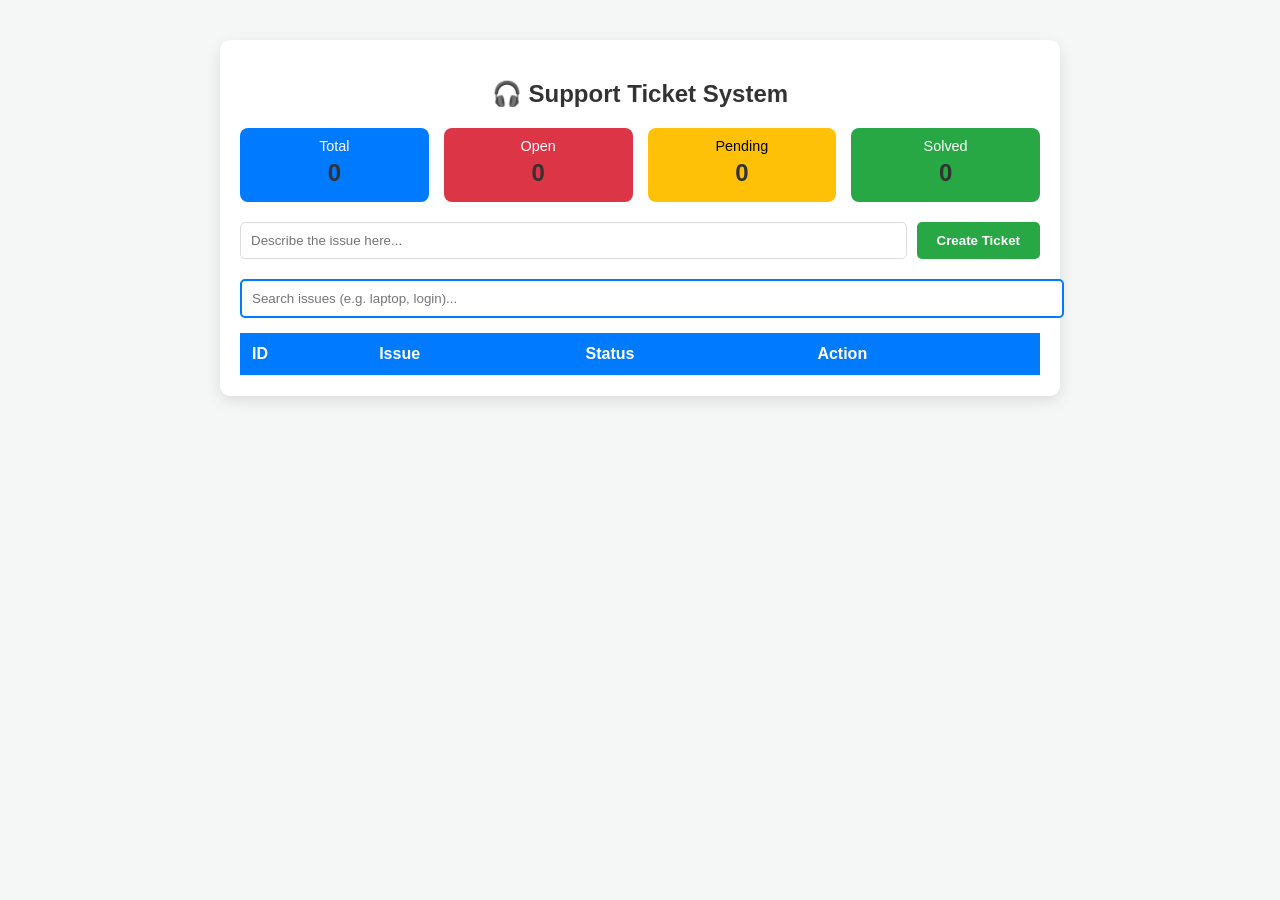
==== src/main/resources/static/index.html @ 5acddfb4 "Initial commit: Completed Support Ticket Dashboard" ====
<!DOCTYPE html>
<html lang="en">
<head>
    <meta charset="UTF-8">
    <meta name="viewport" content="width=device-width, initial-scale=1.0">
    <title>BPO Support Desk</title>
    <style>
        body { font-family: 'Segoe UI', Arial, sans-serif; margin: 40px; background-color: #f4f7f6; }
        .container { max-width: 800px; margin: auto; background: white; padding: 20px; border-radius: 10px; box-shadow: 0 5px 15px rgba(0,0,0,0.1); }
        h2 { text-align: center; color: #333; }
        .input-area { display: flex; gap: 10px; margin-bottom: 20px; }
        input { flex: 1; padding: 10px; border: 1px solid #ddd; border-radius: 5px; }
        button { padding: 10px 20px; cursor: pointer; border: none; border-radius: 5px; font-weight: bold; }
        .btn-save { background-color: #28a745; color: white; }
        .btn-delete { background-color: #dc3545; color: white; padding: 5px 10px; }
        table { width: 100%; border-collapse: collapse; }
        th, td { padding: 12px; border-bottom: 1px solid #eee; text-align: left; }
        th { background-color: #007bff; color: white; }
        .status { background: #eee; padding: 3px 8px; border-radius: 4px; font-size: 0.9em; }
    </style>
</head>
<body>

<div class="container">
    <h2>🎧 Support Ticket System</h2>

    <div style="display: flex; gap: 15px; margin-bottom: 20px; text-align: center;">
        <div style="flex: 1; background: #007bff; color: white; padding: 10px; border-radius: 8px;">
            <p style="margin: 0; font-size: 0.9em;">Total</p>
            <h2 id="totalCount" style="margin: 5px 0;">0</h2>
        </div>
        <div style="flex: 1; background: #dc3545; color: white; padding: 10px; border-radius: 8px;">
            <p style="margin: 0; font-size: 0.9em;">Open</p>
            <h2 id="openCount" style="margin: 5px 0;">0</h2>
        </div>
        <div style="flex: 1; background: #ffc107; color: black; padding: 10px; border-radius: 8px;">
            <p style="margin: 0; font-size: 0.9em;">Pending</p>
            <h2 id="pendingCount" style="margin: 5px 0;">0</h2>
        </div>
        <div style="flex: 1; background: #28a745; color: white; padding: 10px; border-radius: 8px;">
            <p style="margin: 0; font-size: 0.9em;">Solved</p>
            <h2 id="solvedCount" style="margin: 5px 0;">0</h2>
        </div>
    </div>

    <div class="input-area">
        <input type="text" id="issueInput" placeholder="Describe the issue here...">
        <button class="btn-save" onclick="createTicket()">Create Ticket</button>
    </div>

    <div style="margin-bottom: 15px;">
        <input type="text" id="searchInput" placeholder="Search issues (e.g. laptop, login)..."
               onkeyup="searchTickets()" style="width: 100%; border: 2px solid #007bff;">
    </div>

    <table>
        <thead>
        <tr>
            <th>ID</th>
            <th>Issue</th>
            <th>Status</th>
            <th>Action</th>
        </tr>
        </thead>
        <tbody id="ticketTableBody">
        </tbody>
    </table>
</div>

<script>
    const API_URL = "http://localhost:8080";

    function updateDashboardStats(tickets) {
        const total = tickets.length;

        // .trim() extra spaces hata dega aur .toUpperCase() spelling match karega
        const open = tickets.filter(t => {
            const s = t.status ? t.status.trim().toUpperCase() : "";
            return s === 'OPEN' || s === ''; // Agar status khali hai toh use bhi OPEN maano
        }).length;

        const pending = tickets.filter(t => t.status && t.status.trim().toUpperCase() === 'PENDING').length;
        const solved = tickets.filter(t => t.status && t.status.trim().toUpperCase() === 'SOLVED').length;

        document.getElementById('totalCount').innerText = total;
        document.getElementById('openCount').innerText = open;
        document.getElementById('pendingCount').innerText = pending;
        document.getElementById('solvedCount').innerText = solved;
    }
    // 1. Fetch all tickets
    async function fetchTickets() {
        try {
            const response = await fetch(API_URL + "/all-tickets");
            const tickets = await response.json();
            updateDashboardStats(tickets); // Stats update karne ke liye
            const tableBody = document.getElementById('ticketTableBody');
            tableBody.innerHTML = "";

            tickets.forEach(function(ticket) {
                // 1. Status ke hisaab se color choose karo
                let bgColor = "white"; // Default color
                let textColor = "black";

                if (ticket.status === 'SOLVED') {
                    bgColor = "#d4edda"; // Light Green
                    textColor = "#155724";
                } else if (ticket.status === 'PENDING') {
                    bgColor = "#fff3cd"; // Light Yellow
                    textColor = "#856404";
                } else if (ticket.status === 'OPEN') {
                    bgColor = "#f8d7da"; // Light Red
                    textColor = "#721c24";
                }

                // 2. <tr> tag mein style="background-color: ${bgColor}" dalo
                tableBody.innerHTML += `
        <tr style="background-color: ${bgColor}; color: ${textColor}; transition: 0.3s;">
            <td>${ticket.id}</td>
            <td style="font-weight: 500;">${ticket.issue}</td>
            <td>
                <select id="status-${ticket.id}" onchange="changeStatus(${ticket.id}, '${ticket.issue}')" style="padding:5px; border-radius:4px; border:1px solid #ccc;">
                    <option value="OPEN" ${ticket.status === 'OPEN' ? 'selected' : ''}>OPEN</option>
                    <option value="PENDING" ${ticket.status === 'PENDING' ? 'selected' : ''}>PENDING</option>
                    <option value="SOLVED" ${ticket.status === 'SOLVED' ? 'selected' : ''}>SOLVED</option>
                </select>
            </td>
            <td>
                <button class="btn-delete" onclick="deleteTicket(${ticket.id})" style="background:#dc3545; color:white; border:none; padding:5px 10px; border-radius:4px; cursor:pointer;">Delete</button>
            </td>
        </tr>
    `;
            });
        } catch (error) {
            console.error("Error fetching data:", error);
        }
    }

    // 2. Create a new ticket
    async function createTicket() {
        const issueInput = document.getElementById('issueInput');
        const issueValue = issueInput.value;

        if (!issueValue) {
            alert("Please enter an issue!");
            return;
        }

        const ticketData = {
            issue: issueValue,
            status: "OPEN"
        };

        try {
            const response = await fetch(API_URL + "/create-ticket", {
                method: "POST",
                headers: { "Content-Type": "application/json" },
                body: JSON.stringify(ticketData)
            });

            if (response.ok) {
                issueInput.value = ""; // Input clear karo
                fetchTickets(); // List refresh karo
            }
        } catch (error) {
            console.error("Error saving ticket:", error);
        }
    }

    // 3. Delete a ticket
    async function deleteTicket(id) {
        if (confirm("Are you sure you want to delete this?")) {
            try {
                await fetch(API_URL + "/delete-ticket/" + id, {
                    method: "DELETE"
                });
                fetchTickets(); // List refresh karo
            } catch (error) {
                console.error("Error deleting ticket:", error);
            }
        }
    }

    // 4. Update status
    async function updateStatus(id, issueText) {
        // Hum ek object banayenge jisme status "RESOLVED" hoga
        const updatedData = {
            issue: issueText,
            status: "RESOLVED"
        };

        try {
            const response = await fetch(API_URL + "/update-ticket/" + id, {
                method: "PUT",
                headers: { "Content-Type": "application/json" },
                body: JSON.stringify(updatedData)
            });

            if (response.ok) {
                alert("Ticket Resolved!");
                fetchTickets(); // Table refresh karo naya status dikhane ke liye
            }
        } catch (error) {
            console.error("Update Error:", error);
        }
    }

    // Change status
    async function changeStatus(id, issueText) {
        // Dropdown se nayi value uthao
        const newStatus = document.getElementById(`status-${id}`).value;

        const updatedData = {
            issue: issueText,
            status: newStatus
        };

        try {
            const response = await fetch(API_URL + "/update-ticket/" + id, {
                method: "PUT",
                headers: { "Content-Type": "application/json" },
                body: JSON.stringify(updatedData)
            });

            if (response.ok) {
                console.log("Status updated to: " + newStatus);
                fetchTickets(); // Agar turant refresh chahiye tickets me or count me
            }
        } catch (error) {
            console.error("Update failed:", error);
        }
    }

// Ye function har key press par table ko filter krega (Backend ko call krega)
    async function searchTickets() {
        const keyword = document.getElementById('searchInput').value;

        // Agar search box khali hai, toh saare tickets dikhao
        if (!keyword) {
            fetchTickets();
            return;
        }

        try {
            // Backend ke search endpoint ko call karo
            const response = await fetch(API_URL + "/tickets/issue/" + keyword);
            const filteredTickets = await response.json();

            const tableBody = document.getElementById('ticketTableBody');
            tableBody.innerHTML = "";

            filteredTickets.forEach(ticket => {
                // Wahi same dropdown wala row yahan bhi aayega
                tableBody.innerHTML += `
                <tr>
                    <td>${ticket.id}</td>
                    <td>${ticket.issue}</td>
                    <td>
                        <select id="status-${ticket.id}" onchange="changeStatus(${ticket.id}, '${ticket.issue}')">
                            <option value="OPEN" ${ticket.status === 'OPEN' ? 'selected' : ''}>OPEN</option>
                            <option value="PENDING" ${ticket.status === 'PENDING' ? 'selected' : ''}>PENDING</option>
                            <option value="SOLVED" ${ticket.status === 'SOLVED' ? 'selected' : ''}>SOLVED</option>
                        </select>
                    </td>
                    <td><button class="btn-delete" onclick="deleteTicket(${ticket.id})">Delete</button></td>
                </tr>
            `;
            });
        } catch (error) {
            console.error("Search failed:", error);
        }
    }

    // Initial load
    fetchTickets();
</script>

</body>
</html>
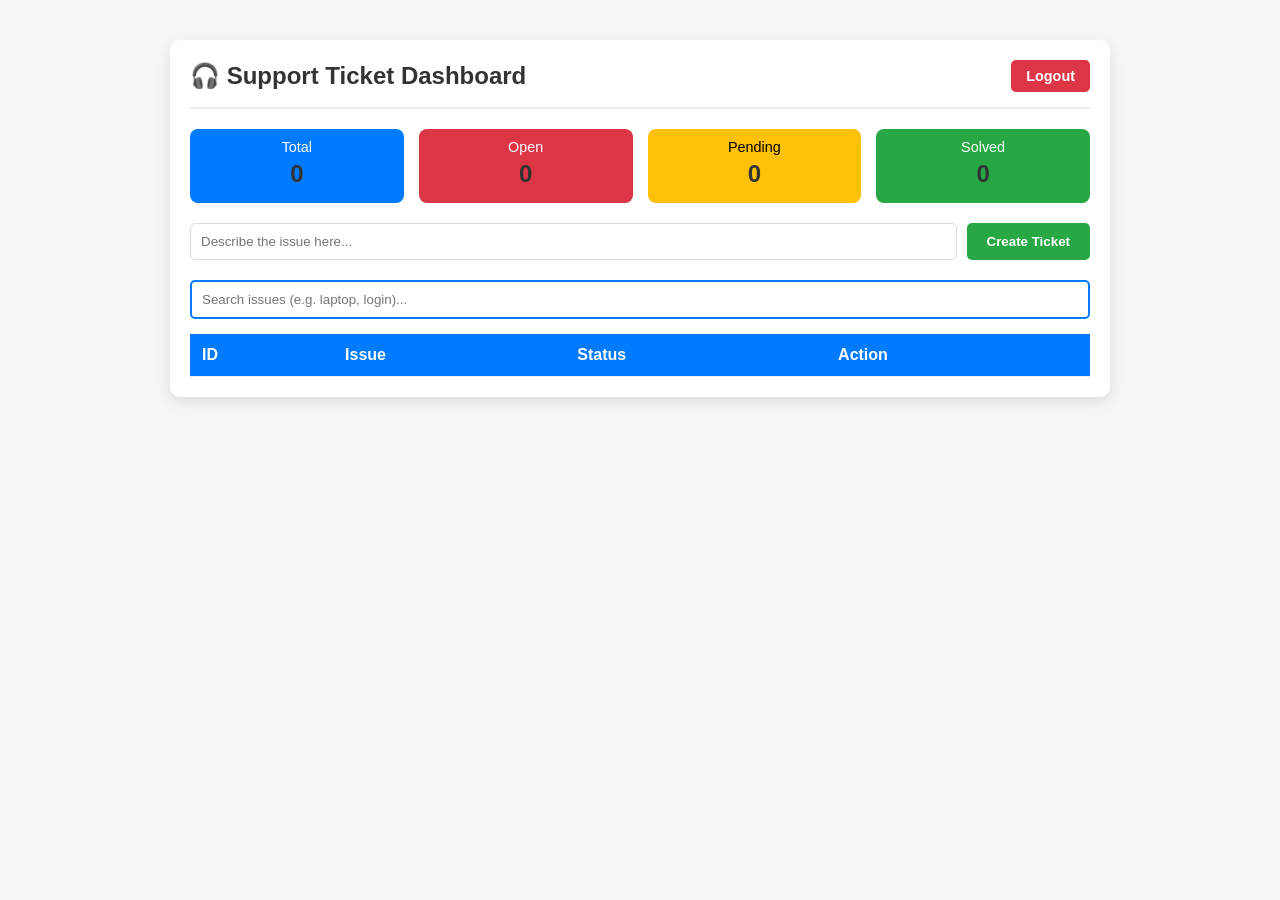
==== commit 85ca899b: "feat: custom dashboard UI integrated with live ticket counts and search functionality" ====
--- a/src/main/resources/static/index.html
+++ b/src/main/resources/static/index.html
@@ -3,11 +3,17 @@
 <head>
     <meta charset="UTF-8">
     <meta name="viewport" content="width=device-width, initial-scale=1.0">
-    <title>BPO Support Desk</title>
+    <title>BPO Support Desk - Admin Dashboard</title>
     <style>
         body { font-family: 'Segoe UI', Arial, sans-serif; margin: 40px; background-color: #f4f7f6; }
-        .container { max-width: 800px; margin: auto; background: white; padding: 20px; border-radius: 10px; box-shadow: 0 5px 15px rgba(0,0,0,0.1); }
-        h2 { text-align: center; color: #333; }
+        .container { max-width: 900px; margin: auto; background: white; padding: 20px; border-radius: 10px; box-shadow: 0 5px 15px rgba(0,0,0,0.1); }
+
+        /* Header and Logout styling */
+        .header-area { display: flex; justify-content: space-between; align-items: center; border-bottom: 2px solid #eee; padding-bottom: 15px; margin-bottom: 20px; }
+        h2 { margin: 0; color: #333; }
+        .btn-logout { background-color: #dc3545; color: white; padding: 8px 15px; border: none; border-radius: 5px; text-decoration: none; font-weight: bold; font-size: 0.9em; cursor: pointer; }
+        .btn-logout:hover { background-color: #bd2130; }
+
         .input-area { display: flex; gap: 10px; margin-bottom: 20px; }
         input { flex: 1; padding: 10px; border: 1px solid #ddd; border-radius: 5px; }
         button { padding: 10px 20px; cursor: pointer; border: none; border-radius: 5px; font-weight: bold; }
@@ -16,13 +22,16 @@
         table { width: 100%; border-collapse: collapse; }
         th, td { padding: 12px; border-bottom: 1px solid #eee; text-align: left; }
         th { background-color: #007bff; color: white; }
-        .status { background: #eee; padding: 3px 8px; border-radius: 4px; font-size: 0.9em; }
     </style>
 </head>
 <body>
 
 <div class="container">
-    <h2>🎧 Support Ticket System</h2>
+
+    <div class="header-area">
+        <h2>🎧 Support Ticket Dashboard</h2>
+        <a href="/logout" class="btn-logout">Logout</a>
+    </div>
 
     <div style="display: flex; gap: 15px; margin-bottom: 20px; text-align: center;">
         <div style="flex: 1; background: #007bff; color: white; padding: 10px; border-radius: 8px;">
@@ -50,7 +59,7 @@
 
     <div style="margin-bottom: 15px;">
         <input type="text" id="searchInput" placeholder="Search issues (e.g. laptop, login)..."
-               onkeyup="searchTickets()" style="width: 100%; border: 2px solid #007bff;">
+               onkeyup="searchTickets()" style="width: 100%; border: 2px solid #007bff; border-radius: 5px; box-sizing: border-box;">
     </div>
 
     <table>
@@ -68,15 +77,14 @@
 </div>
 
 <script>
-    const API_URL = "http://localhost:8080";
+    // Ab hum same origin se run kar rahe hain, toh poora URL nahi chahiye
+    const API_URL = "";
 
     function updateDashboardStats(tickets) {
         const total = tickets.length;
-
-        // .trim() extra spaces hata dega aur .toUpperCase() spelling match karega
         const open = tickets.filter(t => {
             const s = t.status ? t.status.trim().toUpperCase() : "";
-            return s === 'OPEN' || s === ''; // Agar status khali hai toh use bhi OPEN maano
+            return s === 'OPEN' || s === '';
         }).length;
 
         const pending = tickets.filter(t => t.status && t.status.trim().toUpperCase() === 'PENDING').length;
@@ -87,48 +95,47 @@
         document.getElementById('pendingCount').innerText = pending;
         document.getElementById('solvedCount').innerText = solved;
     }
+
     // 1. Fetch all tickets
     async function fetchTickets() {
         try {
             const response = await fetch(API_URL + "/all-tickets");
             const tickets = await response.json();
-            updateDashboardStats(tickets); // Stats update karne ke liye
+            updateDashboardStats(tickets);
             const tableBody = document.getElementById('ticketTableBody');
             tableBody.innerHTML = "";
 
             tickets.forEach(function(ticket) {
-                // 1. Status ke hisaab se color choose karo
-                let bgColor = "white"; // Default color
+                let bgColor = "white";
                 let textColor = "black";
 
-                if (ticket.status === 'SOLVED') {
-                    bgColor = "#d4edda"; // Light Green
+                if (ticket.status === 'SOLVED' || ticket.status === 'SUCCESFULLY RESOLVED') {
+                    bgColor = "#d4edda";
                     textColor = "#155724";
                 } else if (ticket.status === 'PENDING') {
-                    bgColor = "#fff3cd"; // Light Yellow
+                    bgColor = "#fff3cd";
                     textColor = "#856404";
                 } else if (ticket.status === 'OPEN') {
-                    bgColor = "#f8d7da"; // Light Red
+                    bgColor = "#f8d7da";
                     textColor = "#721c24";
                 }
 
-                // 2. <tr> tag mein style="background-color: ${bgColor}" dalo
                 tableBody.innerHTML += `
-        <tr style="background-color: ${bgColor}; color: ${textColor}; transition: 0.3s;">
-            <td>${ticket.id}</td>
-            <td style="font-weight: 500;">${ticket.issue}</td>
-            <td>
-                <select id="status-${ticket.id}" onchange="changeStatus(${ticket.id}, '${ticket.issue}')" style="padding:5px; border-radius:4px; border:1px solid #ccc;">
-                    <option value="OPEN" ${ticket.status === 'OPEN' ? 'selected' : ''}>OPEN</option>
-                    <option value="PENDING" ${ticket.status === 'PENDING' ? 'selected' : ''}>PENDING</option>
-                    <option value="SOLVED" ${ticket.status === 'SOLVED' ? 'selected' : ''}>SOLVED</option>
-                </select>
-            </td>
-            <td>
-                <button class="btn-delete" onclick="deleteTicket(${ticket.id})" style="background:#dc3545; color:white; border:none; padding:5px 10px; border-radius:4px; cursor:pointer;">Delete</button>
-            </td>
-        </tr>
-    `;
+                    <tr style="background-color: ${bgColor}; color: ${textColor}; transition: 0.3s;">
+                        <td>${ticket.id}</td>
+                        <td style="font-weight: 500;">${ticket.issue}</td>
+                        <td>
+                            <select id="status-${ticket.id}" onchange="changeStatus(${ticket.id}, '${ticket.issue}')" style="padding:5px; border-radius:4px; border:1px solid #ccc;">
+                                <option value="OPEN" ${ticket.status === 'OPEN' ? 'selected' : ''}>OPEN</option>
+                                <option value="PENDING" ${ticket.status === 'PENDING' ? 'selected' : ''}>PENDING</option>
+                                <option value="SOLVED" ${ticket.status === 'SOLVED' ? 'selected' : ''}>SOLVED</option>
+                            </select>
+                        </td>
+                        <td>
+                            <button class="btn-delete" onclick="deleteTicket(${ticket.id})">Delete</button>
+                        </td>
+                    </tr>
+                `;
             });
         } catch (error) {
             console.error("Error fetching data:", error);
@@ -158,8 +165,8 @@
             });
 
             if (response.ok) {
-                issueInput.value = ""; // Input clear karo
-                fetchTickets(); // List refresh karo
+                issueInput.value = "";
+                fetchTickets();
             }
         } catch (error) {
             console.error("Error saving ticket:", error);
@@ -173,19 +180,20 @@
                 await fetch(API_URL + "/delete-ticket/" + id, {
                     method: "DELETE"
                 });
-                fetchTickets(); // List refresh karo
+                fetchTickets();
             } catch (error) {
                 console.error("Error deleting ticket:", error);
             }
         }
     }
 
-    // 4. Update status
-    async function updateStatus(id, issueText) {
-        // Hum ek object banayenge jisme status "RESOLVED" hoga
+    // 4. Change status via Dropdown
+    async function changeStatus(id, issueText) {
+        const newStatus = document.getElementById(`status-${id}`).value;
+
         const updatedData = {
             issue: issueText,
-            status: "RESOLVED"
+            status: newStatus
         };
 
         try {
@@ -196,52 +204,23 @@
             });
 
             if (response.ok) {
-                alert("Ticket Resolved!");
-                fetchTickets(); // Table refresh karo naya status dikhane ke liye
+                fetchTickets(); // Status aur Stats card turant refresh ho jayenge
             }
         } catch (error) {
-            console.error("Update Error:", error);
-        }
-    }
-
-    // Change status
-    async function changeStatus(id, issueText) {
-        // Dropdown se nayi value uthao
-        const newStatus = document.getElementById(`status-${id}`).value;
-
-        const updatedData = {
-            issue: issueText,
-            status: newStatus
-        };
-
-        try {
-            const response = await fetch(API_URL + "/update-ticket/" + id, {
-                method: "PUT",
-                headers: { "Content-Type": "application/json" },
-                body: JSON.stringify(updatedData)
-            });
-
-            if (response.ok) {
-                console.log("Status updated to: " + newStatus);
-                fetchTickets(); // Agar turant refresh chahiye tickets me or count me
-            }
-        } catch (error) {
             console.error("Update failed:", error);
         }
     }
 
-// Ye function har key press par table ko filter krega (Backend ko call krega)
+    // 5. Live Search
     async function searchTickets() {
         const keyword = document.getElementById('searchInput').value;
 
-        // Agar search box khali hai, toh saare tickets dikhao
         if (!keyword) {
             fetchTickets();
             return;
         }
 
         try {
-            // Backend ke search endpoint ko call karo
             const response = await fetch(API_URL + "/tickets/issue/" + keyword);
             const filteredTickets = await response.json();
 
@@ -249,13 +228,17 @@
             tableBody.innerHTML = "";
 
             filteredTickets.forEach(ticket => {
-                // Wahi same dropdown wala row yahan bhi aayega
+                let bgColor = "white";
+                if (ticket.status === 'SOLVED') bgColor = "#d4edda";
+                else if (ticket.status === 'PENDING') bgColor = "#fff3cd";
+                else if (ticket.status === 'OPEN') bgColor = "#f8d7da";
+
                 tableBody.innerHTML += `
-                <tr>
+                <tr style="background-color: ${bgColor};">
                     <td>${ticket.id}</td>
                     <td>${ticket.issue}</td>
                     <td>
-                        <select id="status-${ticket.id}" onchange="changeStatus(${ticket.id}, '${ticket.issue}')">
+                        <select id="status-${ticket.id}" onchange="changeStatus(${ticket.id}, '${ticket.issue}')" style="padding:5px; border-radius:4px;">
                             <option value="OPEN" ${ticket.status === 'OPEN' ? 'selected' : ''}>OPEN</option>
                             <option value="PENDING" ${ticket.status === 'PENDING' ? 'selected' : ''}>PENDING</option>
                             <option value="SOLVED" ${ticket.status === 'SOLVED' ? 'selected' : ''}>SOLVED</option>
@@ -270,7 +253,7 @@
         }
     }
 
-    // Initial load
+    // Page Load hote hi fetch karo
     fetchTickets();
 </script>
 
